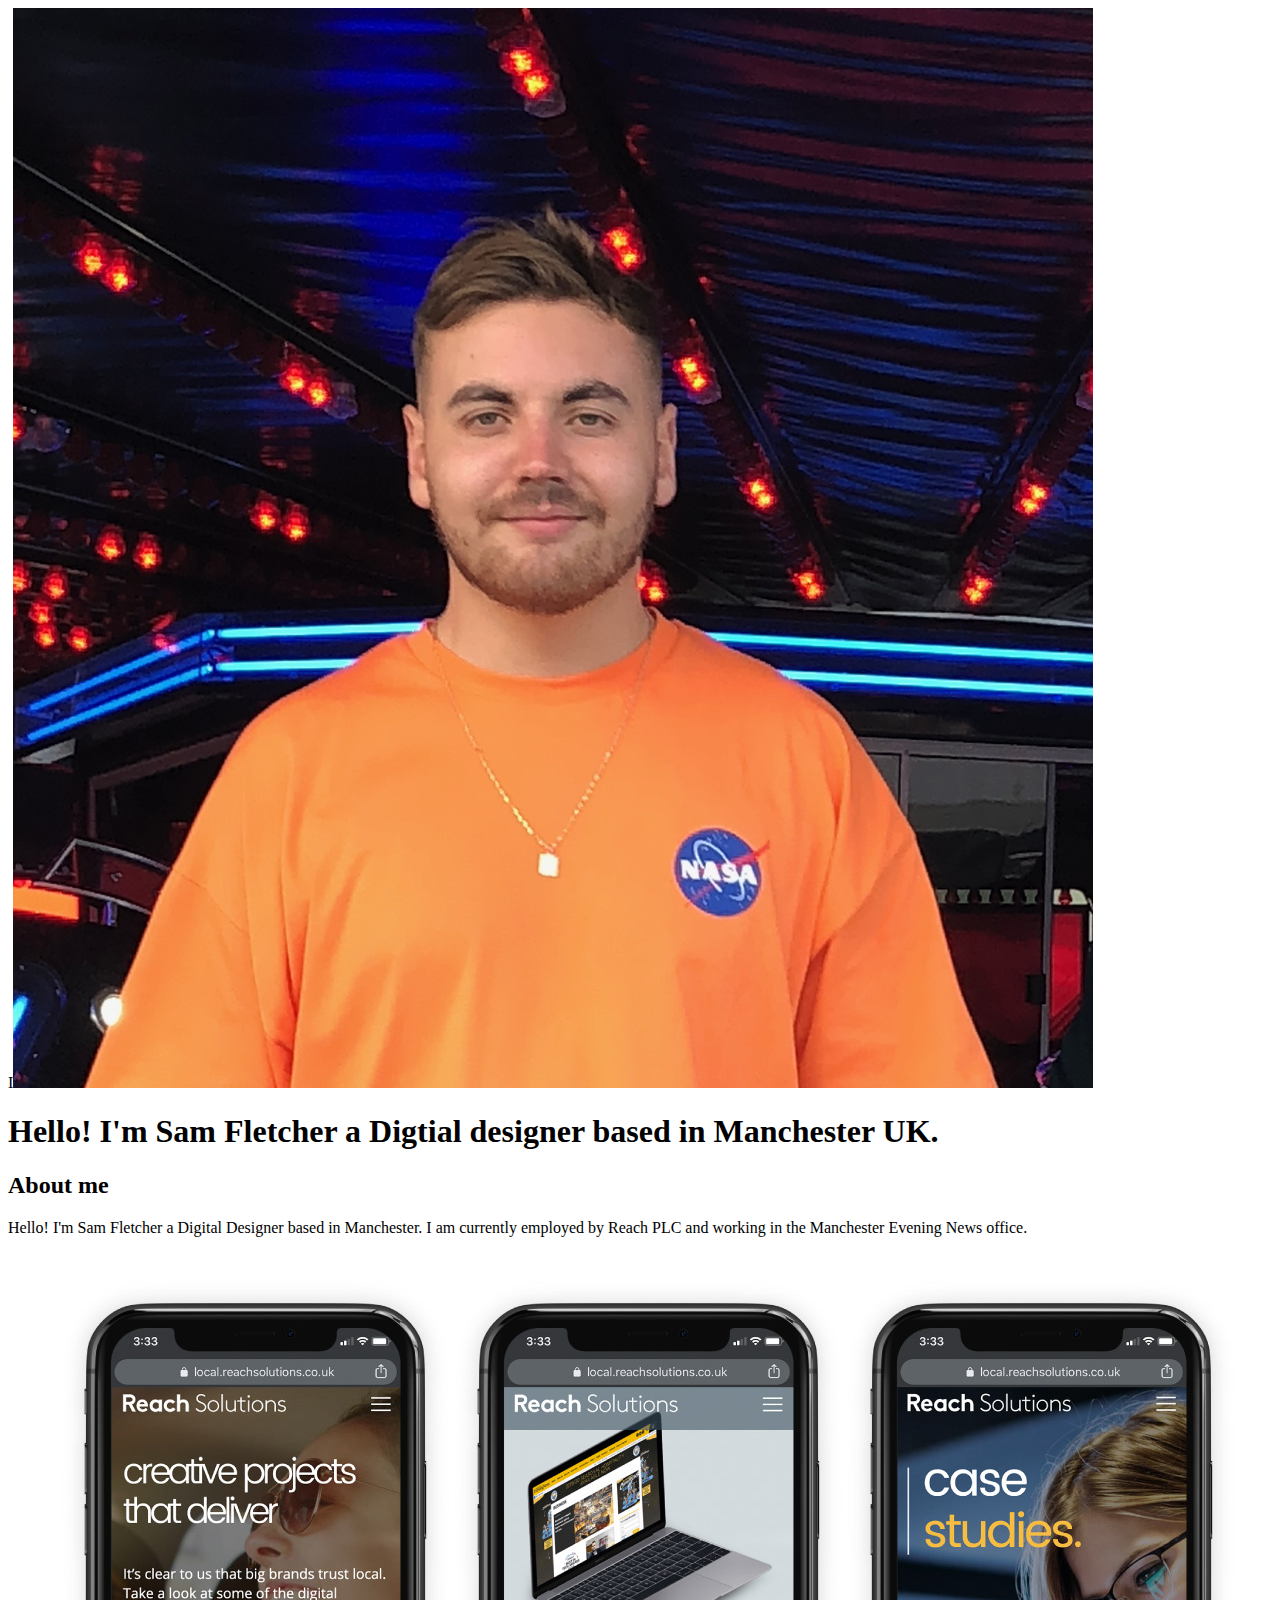
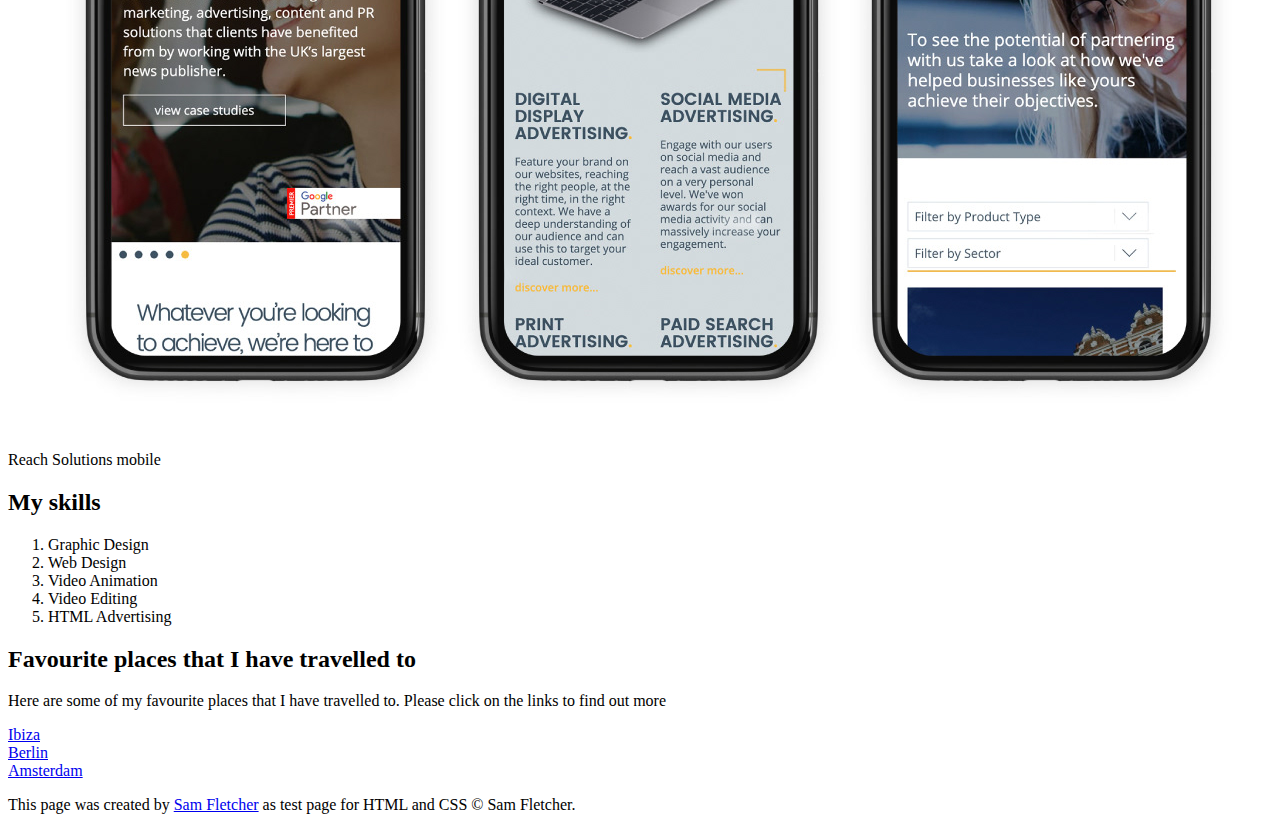
==== index.html @ f47453a3 "added a index.html file and images" ====
<!DOCTYPE html>
<html>
<head>
     <title>Sam Fletcher Design</title>
     <link rel="icon" href="img/favicon.jpg"/>
</head>
<body>
    <!-- Header elements-->
    <header>
        I<img src="img/me-1080.jpg">
    <h1>Hello! I'm Sam Fletcher a Digtial designer based in Manchester UK.</h1>            
            </header>
    
    <!-- Main elements -->
    <main>
        <h2>About me</h2>
        <p>Hello! I'm Sam Fletcher a Digital Designer based in Manchester. I am currently employed by Reach PLC and working in the Manchester Evening News office.</p>
        <img src="img/solutions-phone.jpg">
        <!-- caption -->
        <p>Reach Solutions mobile</p>
        <!-- My skills -->
        <h2>My skills</h2>
        <ol>
            <li>Graphic Design</li>
            <li>Web Design</li>
            <li>Video Animation</li>
            <li>Video Editing</li>
            <li>HTML Advertising</li>
        </ol>
        <!-- Favorite places travelled -->
        <h2>Favourite places that I have travelled to</h2>
        <p>Here are some of my favourite places that I have travelled to. Please click on the links to find out more</p>
        <ui>
            <li><a target="_blank" href="https://en.wikipedia.org/wiki/Ibiza">Ibiza</a></li>
            <li><a target="_blank" href="https://en.wikipedia.org/wiki/Berlin">Berlin</a></li>
            <li><a target="_blank" href="https://en.wikipedia.org/wiki/Amsterdam">Amsterdam</a></li>
        </ui>
        
    </main>
    <!-- Footer elements -->
    <footer>
        <p>This page was created by <a target="_blank" href="https://samfletcherdesign.co.uk/"> Sam Fletcher</a> as test page for HTML and CSS &copy; Sam Fletcher.</p>
    </footer>
</body>
</html>
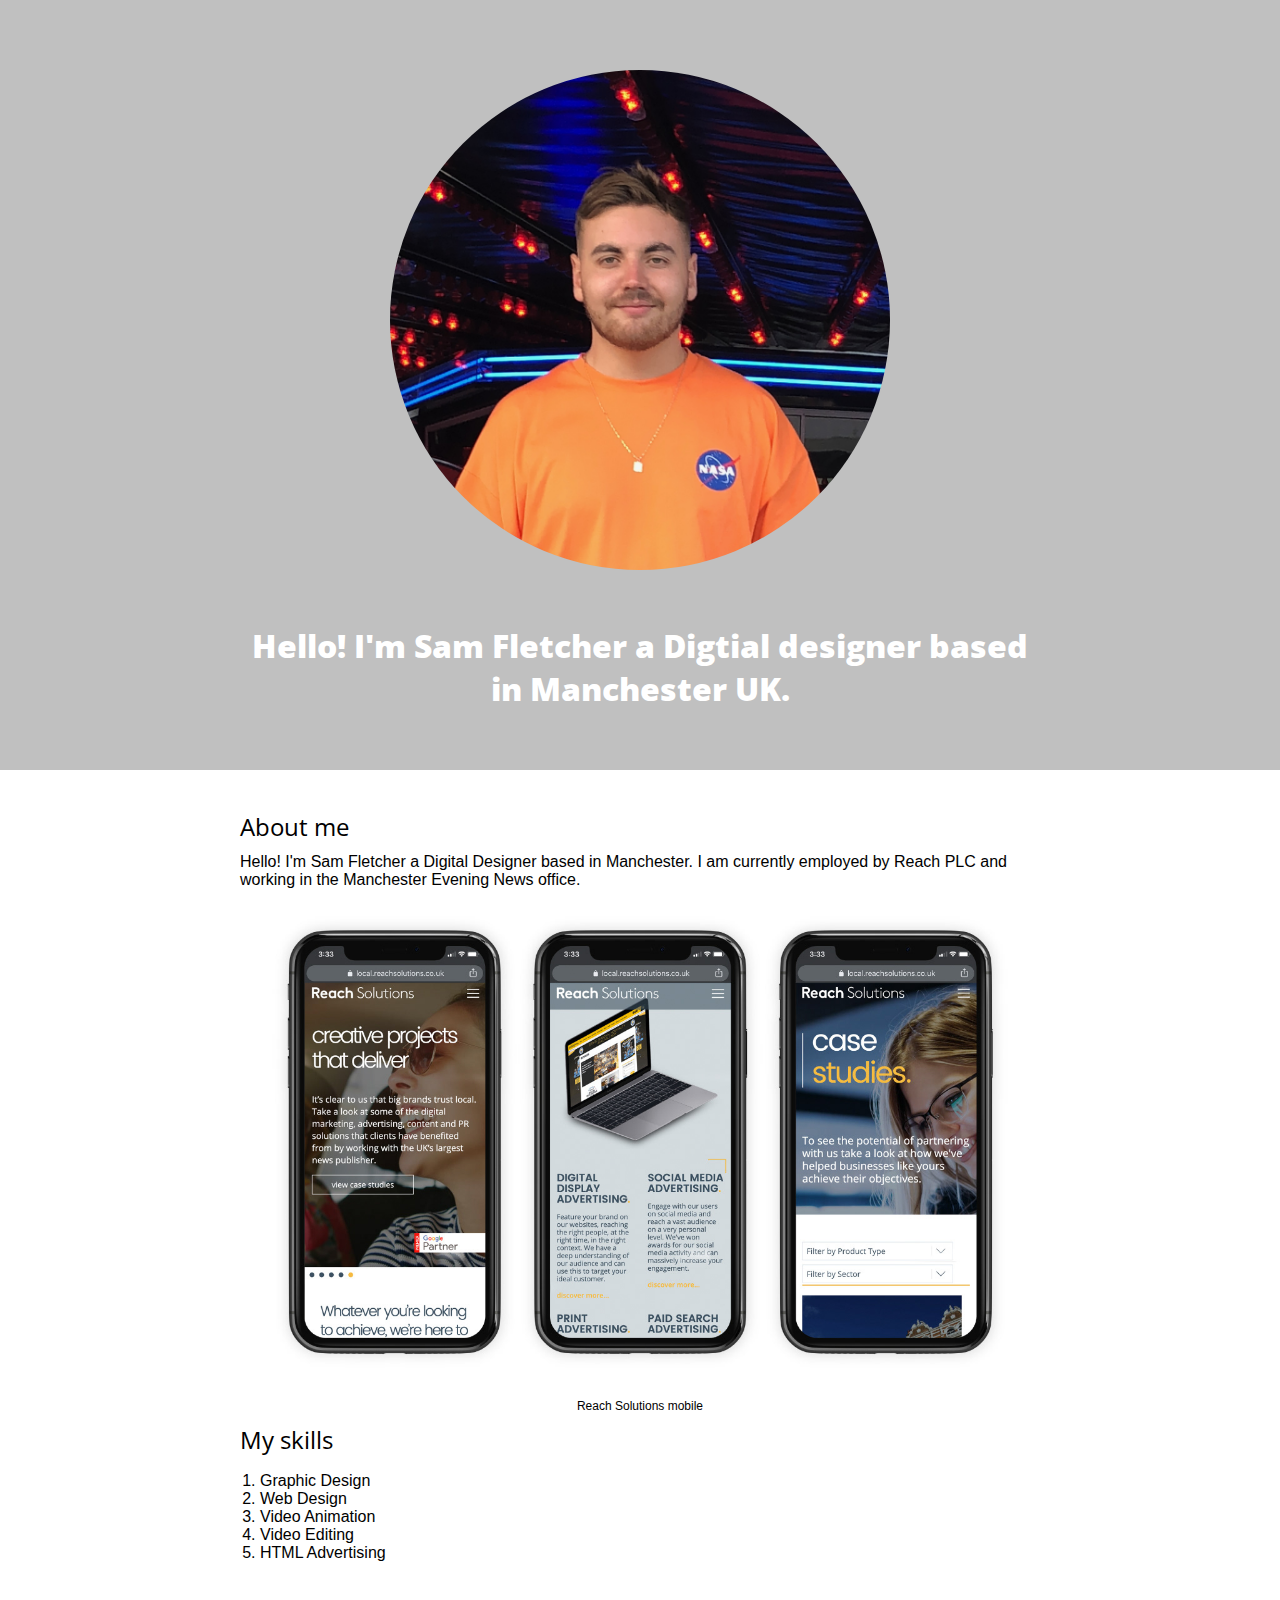
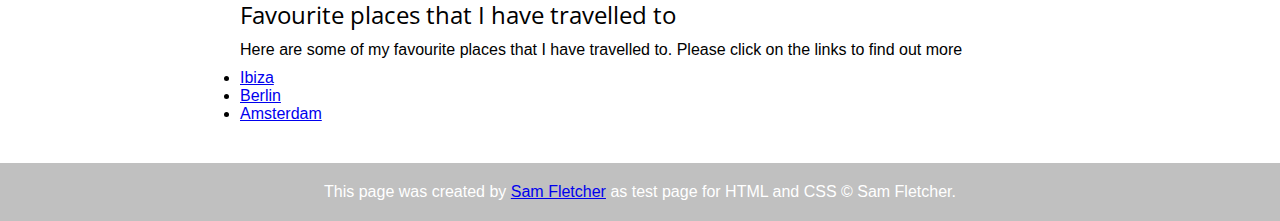
==== commit 1b31784d: "more updates" ====
--- a/index.html
+++ b/index.html
@@ -3,11 +3,13 @@
 <head>
      <title>Sam Fletcher Design</title>
      <link rel="icon" href="img/favicon.jpg"/>
+     <link href="https://fonts.googleapis.com/css2?family=Open+Sans:ital,wght@0,600;0,700;1,400;1,800&display=swap" rel="stylesheet">
+     <link rel="stylesheet" type="text/css" href="css/hero.css">
 </head>
 <body>
     <!-- Header elements-->
     <header>
-        I<img src="img/me-1080.jpg">
+        <img src="img/me-1080.jpg">
     <h1>Hello! I'm Sam Fletcher a Digtial designer based in Manchester UK.</h1>            
             </header>
     
@@ -17,7 +19,7 @@
         <p>Hello! I'm Sam Fletcher a Digital Designer based in Manchester. I am currently employed by Reach PLC and working in the Manchester Evening News office.</p>
         <img src="img/solutions-phone.jpg">
         <!-- caption -->
-        <p>Reach Solutions mobile</p>
+        <p class="centrealign">Reach Solutions mobile </p>
         <!-- My skills -->
         <h2>My skills</h2>
         <ol>
--- a/css/hero.css
+++ b/css/hero.css
@@ -0,0 +1,61 @@
+body{ 
+    margin: 0px;
+    font-family: 'helvetica', 'Arial', 'sans-serif';
+   }
+h1{
+    font-family: 'Open Sans', sans-serif; 
+    font-weight: 800;    
+}
+h2{
+    font-family: 'Open Sans', sans-serif;
+    font-weight: 400;
+    font-size: 24px;
+    margin: 0
+}
+header{
+    background-color: silver;
+    text-align: center;
+    padding-top: 70px;
+    padding-bottom: 60px;
+}
+header h1{
+    max-width: 800px;
+    margin: 0 auto;
+    padding: 0 20px;
+    color: white;
+    font-size: 32px;
+    padding-top: 50px;
+        }
+header img{ 
+    border-radius: 300px;
+    width: 500px;
+    /* border: 5px solid #f0f8ff */
+}
+main{
+    max-width: 800px;
+    margin: 0 auto;
+    padding: 40px 20px 40px 20px;
+}
+main img{
+    max-width: 100%;
+}
+p{
+    font-size: 16px;
+    margin: 10px 0px
+}
+ol {
+    /* margin: 10px 0px 60px 0px */
+    padding: 0px 20px 20px 20px
+    
+}
+footer{
+    text-align: center;
+    background-color: silver;
+    color: white;
+    margin: 0 auto;
+    padding: 10px;
+}
+.centrealign{
+    text-align: center;
+    font-size: 12px;
+}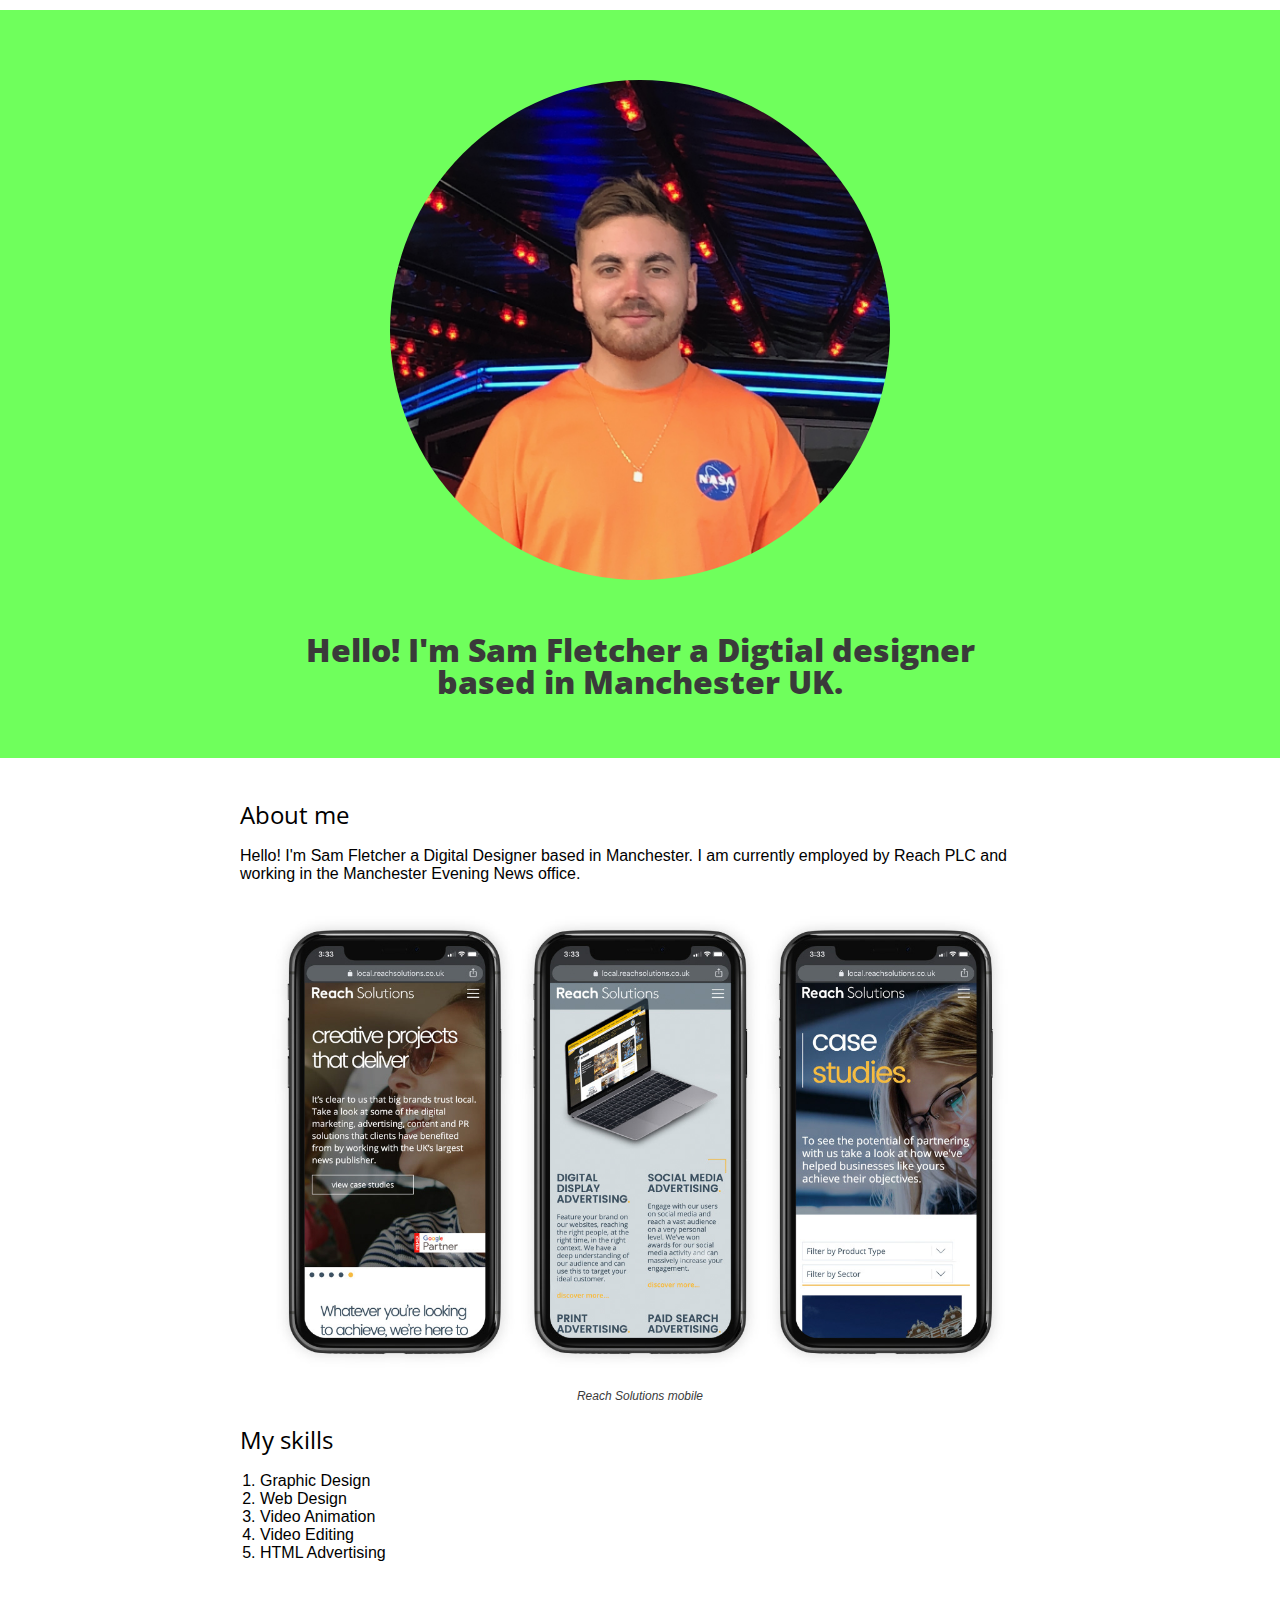
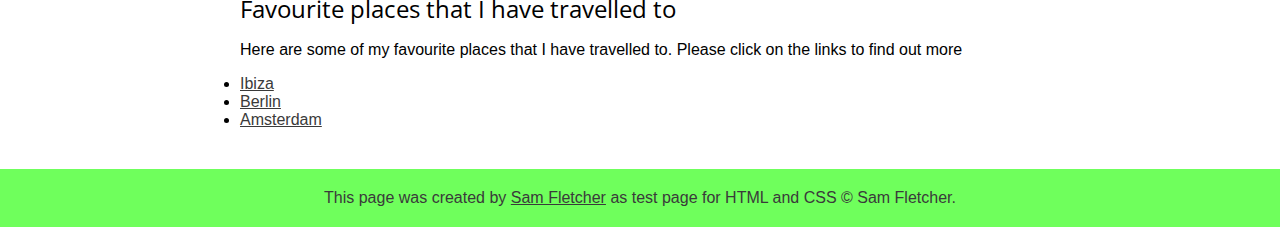
==== commit 73387547: "added more CSS" ====
--- a/index.html
+++ b/index.html
@@ -10,7 +10,7 @@
     <!-- Header elements-->
     <header>
         <img src="img/me-1080.jpg">
-    <h1>Hello! I'm Sam Fletcher a Digtial designer based in Manchester UK.</h1>            
+    <h1>Hello! I'm Sam Fletcher a Digtial designer<br>based in Manchester UK.</h1>            
             </header>
     
     <!-- Main elements -->
@@ -19,7 +19,7 @@
         <p>Hello! I'm Sam Fletcher a Digital Designer based in Manchester. I am currently employed by Reach PLC and working in the Manchester Evening News office.</p>
         <img src="img/solutions-phone.jpg">
         <!-- caption -->
-        <p class="centrealign">Reach Solutions mobile </p>
+        <p class="caption">Reach Solutions mobile </p>
         <!-- My skills -->
         <h2>My skills</h2>
         <ol>
--- a/css/hero.css
+++ b/css/hero.css
@@ -1,19 +1,24 @@
 body{ 
     margin: 0px;
     font-family: 'helvetica', 'Arial', 'sans-serif';
+    font-size: 16px;
+    /* text-align: center; */
+    margin: 10px 0px
    }
 h1{
     font-family: 'Open Sans', sans-serif; 
-    font-weight: 800;    
+    font-weight: 800;
+    text-align: center;   
 }
 h2{
     font-family: 'Open Sans', sans-serif;
     font-weight: 400;
     font-size: 24px;
-    margin: 0
+    /* text-align: center; */
+    margin: 20px 0 10px
 }
 header{
-    background-color: silver;
+    background-color: #6FFF5C;
     text-align: center;
     padding-top: 70px;
     padding-bottom: 60px;
@@ -22,9 +27,10 @@
     max-width: 800px;
     margin: 0 auto;
     padding: 0 20px;
-    color: white;
+    color: #3a3a3a;
     font-size: 32px;
     padding-top: 50px;
+    line-height: 32px;
         }
 header img{ 
     border-radius: 300px;
@@ -34,28 +40,40 @@
 main{
     max-width: 800px;
     margin: 0 auto;
-    padding: 40px 20px 40px 20px;
+    padding: 20px 20px 40px 20px;
 }
 main img{
     max-width: 100%;
 }
-p{
-    font-size: 16px;
-    margin: 10px 0px
-}
 ol {
     /* margin: 10px 0px 60px 0px */
-    padding: 0px 20px 20px 20px
-    
+    padding: 0px 20px 10px 20px
+    }
+a{
+    color: #3a3a3a;
+}
+a:hover {
+    color: white;
+    background-color: #6FFF5C;
 }
 footer{
     text-align: center;
-    background-color: silver;
-    color: white;
+    background-color: #6FFF5C;
+    color: #3a3a3a;
     margin: 0 auto;
-    padding: 10px;
+    padding: 20px;
 }
-.centrealign{
+footer p{
+    margin: 0px;
+}
+footer a:hover{ 
+    background-color: #3a3a3a;
+    opacity: .7;
+}
+.caption{
     text-align: center;
     font-size: 12px;
+    font-style: italic;
+    color: #3a3a3a;
+    margin-top: 0px;
 }